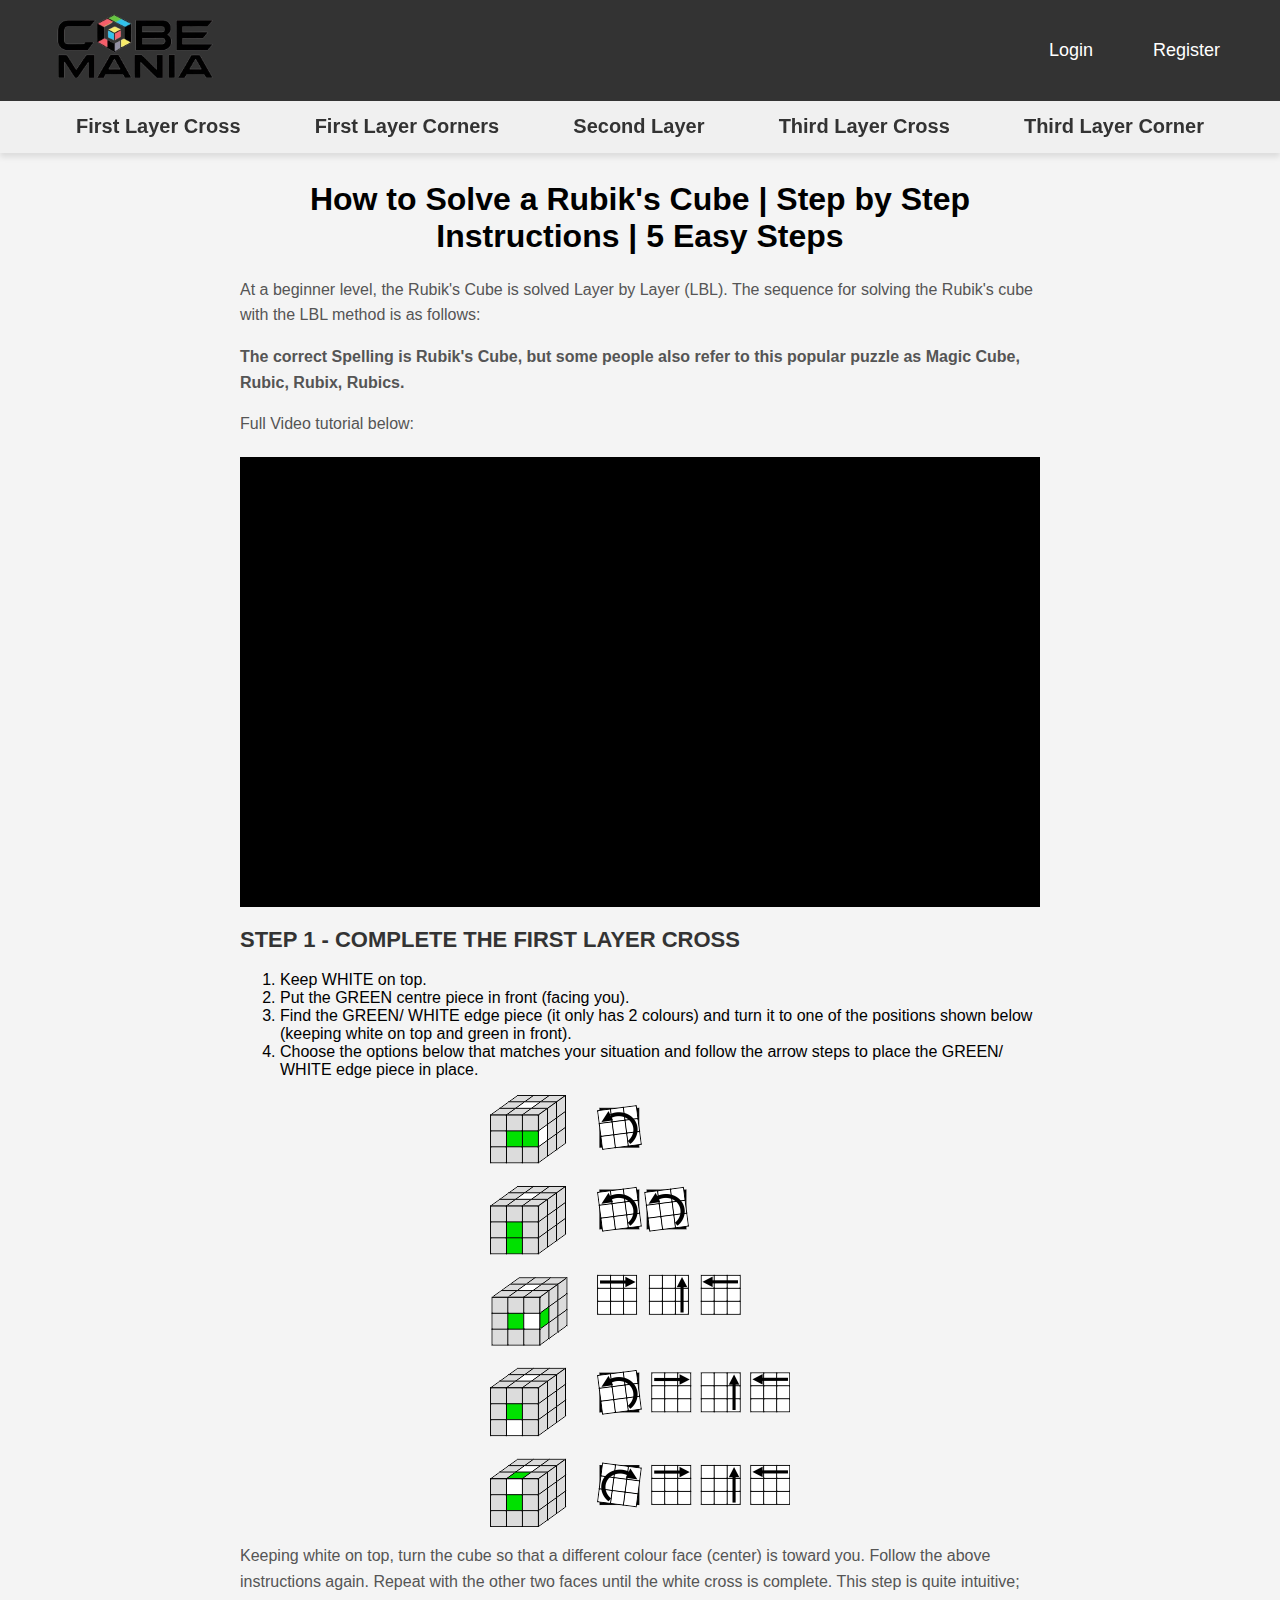
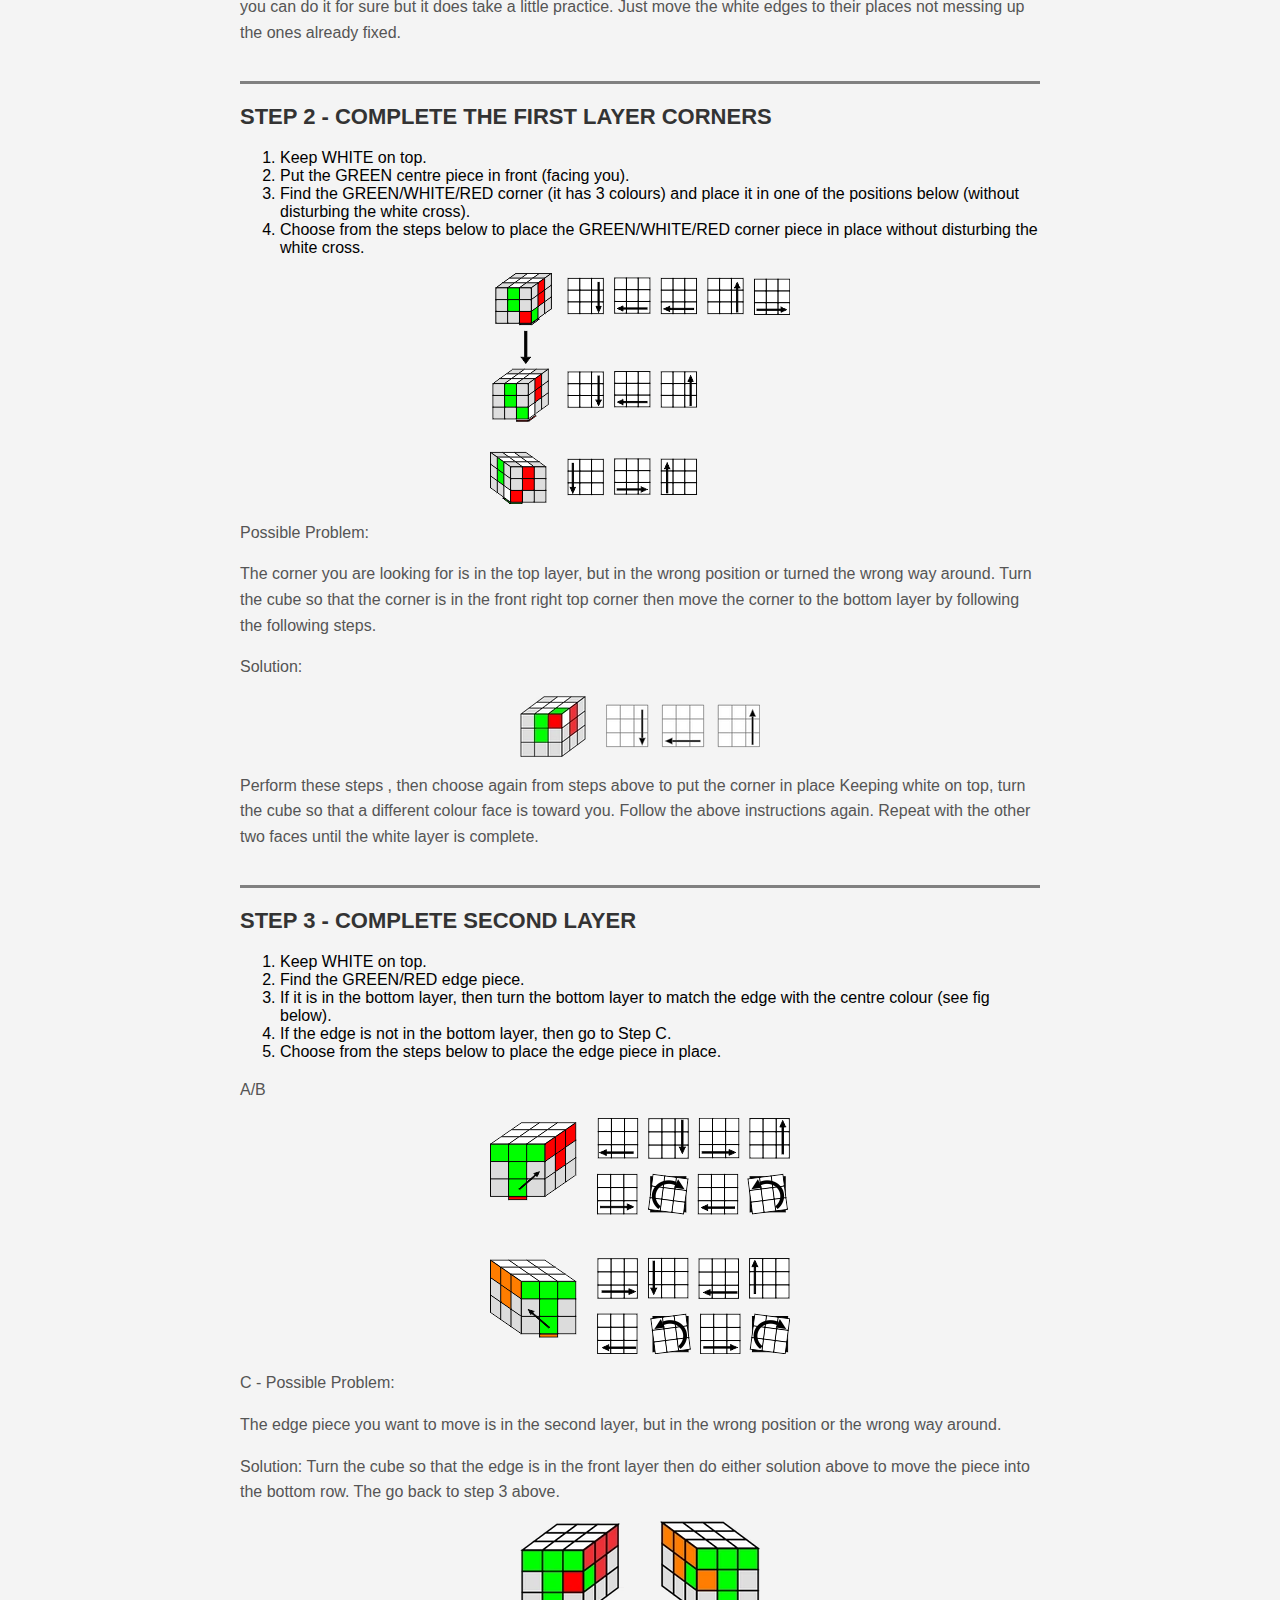
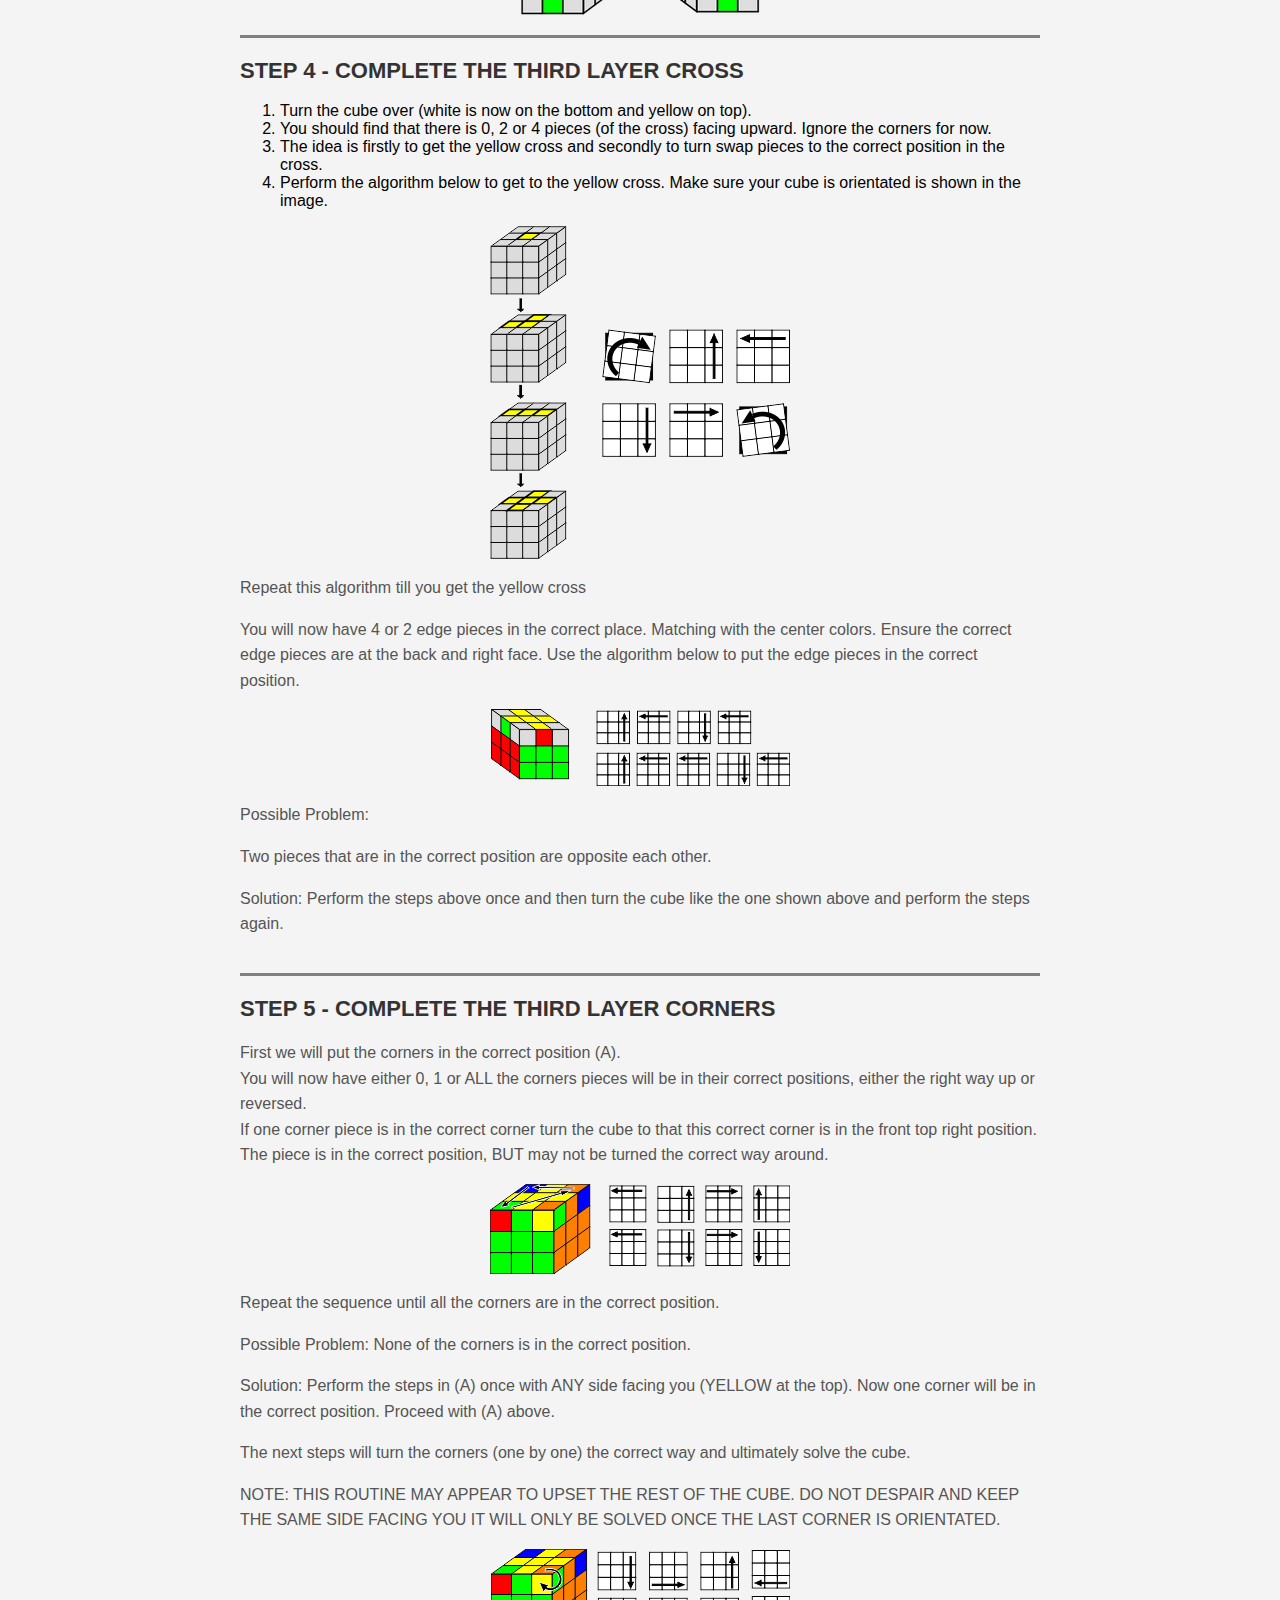
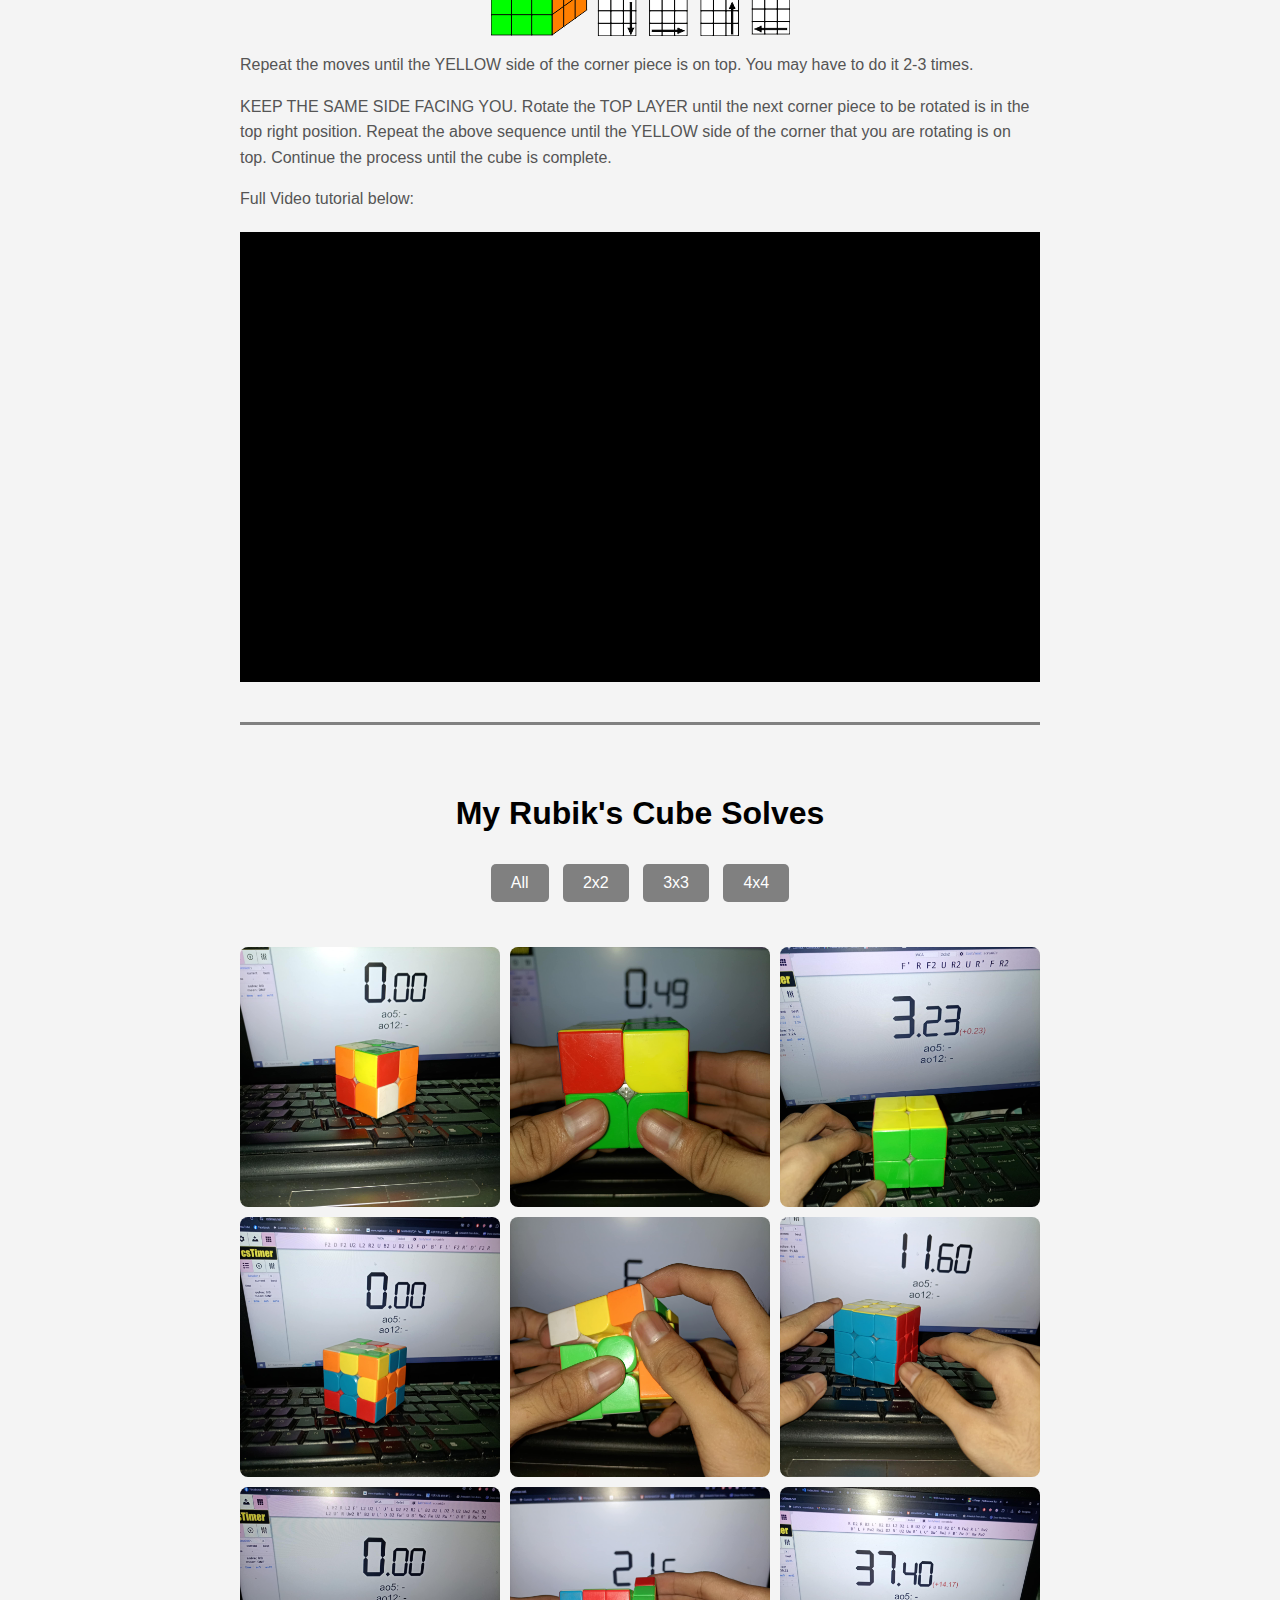
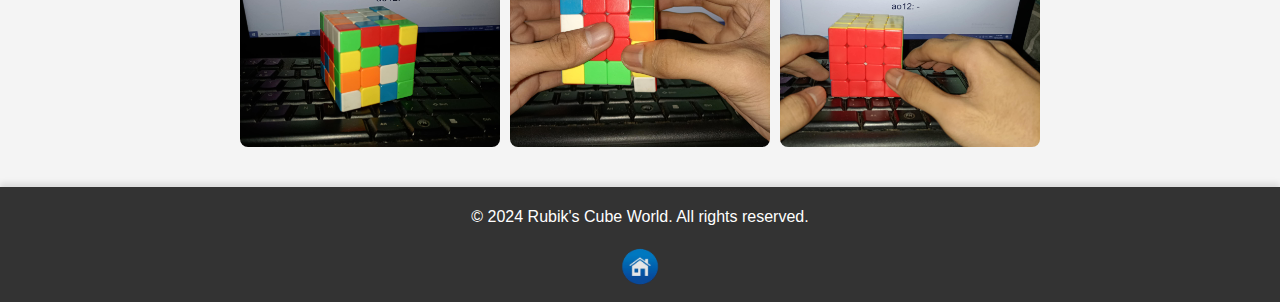
==== code1/index.html @ 9776e647 "Add files via upload" ====
<!DOCTYPE html>
<html lang="en">
<head>
    <meta charset="UTF-8">
    <meta name="viewport" content="width=device-width, initial-scale=1.0">
    <title>Rubik's Cube Guide</title>
    <link rel="stylesheet" href="styles.css">
</head>
<body>
    <header>
        <div class="nav-container">
            <div class="logo">
                <img src="images/logo_cubemania.png" alt="cubemania logo">
            </div>
        <nav>
            <ul>
                <li><a href="#" onclick="openDialog('loginDialog')">Login</a></li>
                <li><a href="#" onclick="openDialog('registerDialog')">Register</a></li>
            </ul>
        </nav>
    </header>
     <div class="steps-nav">
        <ul>
            <li><a href="#step1">First Layer Cross</a></li>
            <li><a href="#step2">First Layer Corners</a></li>
            <li><a href="#step3">Second Layer</a></li>
            <li><a href="#step4">Third Layer Cross</a></li>
            <li><a href="#step5">Third Layer Corner</a></li>
        </ul>
    </div>
    <main>
        <div class="content-container">
            <section id="how-to-solve">
                <h1>How to Solve a Rubik's Cube | Step by Step Instructions | 5 Easy Steps</h1>
                <p>At a beginner level, the Rubik's Cube is solved Layer by Layer (LBL). The sequence for solving the Rubik's cube with the LBL method is as follows:</p>
                <p><strong>The correct Spelling is Rubik's Cube, but some people also refer to this popular puzzle as Magic Cube, Rubic, Rubix, Rubics.</strong></p>
                <p>Full Video tutorial below:</p>
                    <div class="video-container">
                        <iframe width="720" height="406" src="https://www.youtube.com/embed/ObS9dHHsbWM" title="How To Solve The Rubik&#39;s Cube in 5 easy steps" frameborder="0" allow="accelerometer; autoplay; clipboard-write; encrypted-media; gyroscope; picture-in-picture; web-share" referrerpolicy="strict-origin-when-cross-origin" allowfullscreen></iframe>
                    </div>
                    <section id="step1">
                    <h2>STEP 1 - COMPLETE THE FIRST LAYER CROSS</h2>
                    <ol>
                        <li>Keep WHITE on top.</li>
                        <li>Put the GREEN centre piece in front (facing you).</li>
                        <li>Find the GREEN/ WHITE edge piece (it only has 2 colours) and turn it to one of the positions shown below (keeping white on top and green in front).</li>
                        <li>Choose the options below that matches your situation and follow the arrow steps to place the GREEN/ WHITE edge piece in place. </li>
                    </ol>
                    <img src="images/step1_300_432.png" alt="step1">
                    <p>Keeping white on top, turn the cube so that a different colour face (center) is toward you. Follow the above instructions again. Repeat with the other two faces until the white cross is complete. This step is quite intuitive; you can do it for sure but it does take a little practice. Just move the white edges to their places not messing up the ones already fixed.  </p>
                </section>

                <section id="step2">
                    <h2>STEP 2 - COMPLETE THE FIRST LAYER CORNERS</h2>
                    <ol>
                        <li>Keep WHITE on top.</li>
                        <li>Put the GREEN centre piece in front (facing you).</li>
                        <li>Find the GREEN/WHITE/RED corner (it has 3 colours) and place it in one of the positions below (without disturbing the white cross).</li>
                        <li>Choose from the steps below to place the GREEN/WHITE/RED corner piece in place without disturbing the white cross.  </li>
                    </ol>
                    <img src="images/step2a_300_231.png" alt="step2a">
                    <p>Possible Problem:</p>
                    <p>The corner you are looking for is in the top layer, but in the wrong position or turned the wrong way around. Turn the cube so that the corner is in the front right top corner then move the corner to the bottom layer by following the following steps.</p>
                    <p>Solution:</p>
                    <img src="images/step2b_300_231.png" alt="step2b">
                    <p>Perform these steps , then choose again from steps above to put the corner in place
                        Keeping white on top, turn the cube so that a different colour face is toward you. Follow the above instructions again. Repeat with the other two faces until the white layer is complete.</p>
                </section>

                <section id="step3">
                    <h2>STEP 3 - COMPLETE SECOND LAYER</h2>
                    <ol>
                        <li>Keep WHITE on top.</li>
                        <li>Find the GREEN/RED edge piece.</li>
                        <li>If it is in the bottom layer, then turn the bottom layer to match the edge with the centre colour (see fig below).</li>
                        <li>If the edge is not in the bottom layer, then go to Step C.</li>
                        <li>Choose from the steps below to place the edge piece in place.</li>
                    </ol>
                    <p>A/B</p>
                    <img src="images/step3_300_236.png" alt="step3">
                    <p>C - Possible Problem:</p>
                    <p>The edge piece you want to move is in the second layer, but in the wrong position or the wrong way around.</p>
                    <p>Solution: Turn the cube so that the edge is in the front layer then do either solution above to move the piece into the bottom row. The go back to step 3 above.</p>
                    <img src="images/step3b_300_236.png" alt="step3b">
                </section>

                <section id="step4">
                    <h2>STEP 4 - COMPLETE THE THIRD LAYER CROSS</h2>
                    <ol>
                        <li>Turn the cube over (white is now on the bottom and yellow on top).</li>
                        <li>You should find that there is 0, 2 or 4 pieces (of the cross) facing upward. Ignore the corners for now. </li>
                        <li>The idea is firstly to get the yellow cross and secondly to turn swap pieces to the correct position in the cross.</li>
                        <li>Perform the algorithm below to get to the yellow cross.  Make sure your cube is orientated is shown in the image.</li>
                    </ol>
                    <img src="images/step4_300_333.png" alt="step4">
                    <p>Repeat this algorithm till you get the yellow cross</p>
                    <p>You will now have 4 or 2 edge pieces in the correct place. Matching with the center colors. Ensure the correct edge pieces are at the back and right face. Use the algorithm below to put the edge pieces in the correct position.</p>
                    <img src="images/step4b_300_333.png" alt="step4b">
                    <p>Possible Problem:</p>
                    <p>Two pieces that are in the correct position are opposite each other.</p>
                    <p>Solution: Perform the steps above once and then turn the cube like the one shown above and perform the steps again. </p>
                </section>

                <section id="step5">
                    <h2>STEP 5 - COMPLETE THE THIRD LAYER CORNERS</h2>
                    <p>First we will put the corners in the correct position (A).
                        <br>You will now have either 0, 1 or ALL the corners pieces will be in their correct positions, either the right way up or reversed.
                        <br>If one corner piece is in the correct corner turn the cube to that this correct corner is in the front top right position. The piece is in the correct position, BUT may not be turned the correct way around. </p>
                        <img src="images/step5_300_90.png" alt="step5">
                    <p>Repeat the sequence until all the corners are in the correct position.</p>
                    <p>Possible Problem: None of the corners is in the correct position.</p>
                    <p>Solution: Perform the steps in (A) once with ANY side facing you (YELLOW at the top). Now one corner will be in the correct position. Proceed with (A) above.</p>
                    <p>The next steps will turn the corners (one by one) the correct way and ultimately solve the cube.</p>
                    <p>NOTE: THIS ROUTINE MAY APPEAR TO UPSET THE REST OF THE CUBE. DO NOT DESPAIR AND KEEP THE SAME SIDE FACING YOU IT WILL ONLY BE SOLVED ONCE THE LAST CORNER IS ORIENTATED. </p>
                    <img src="images/step5b_300_87.png" alt="step5b">
                    <p>Repeat the moves until the YELLOW side of the corner piece is on top. You may have to do it 2-3 times.</p>
                    <p>KEEP THE SAME SIDE FACING YOU.  Rotate the TOP LAYER until the next corner piece to be rotated is in the top right position. Repeat the above sequence until the YELLOW side of the corner that you are rotating is on top. Continue the process until the cube is complete.</p>
                    <p>Full Video tutorial below:</p>
                    <div class="video-container">
                        <iframe width="720" height="406" src="https://www.youtube.com/embed/ObS9dHHsbWM" title="How To Solve The Rubik&#39;s Cube in 5 easy steps" frameborder="0" allow="accelerometer; autoplay; clipboard-write; encrypted-media; gyroscope; picture-in-picture; web-share" referrerpolicy="strict-origin-when-cross-origin" allowfullscreen></iframe>
                    </div>
                    </section>
            </section>
        </div>
        <section class="image-gallery-section">
            <h2 class="gallery-title">My Rubik's Cube Solves</h2>
            <div class="gallery-controls">
                <button onclick="filterGallery('all')">All</button>
                <button onclick="filterGallery('2x2')">2x2</button>
                <button onclick="filterGallery('3x3')">3x3</button>
                <button onclick="filterGallery('4x4')">4x4</button>
            </div>
        

            <div class="image-gallery" id="gallery">
                <img class="cube-image" data-cube-type="2x2" src="images/cube1.jpg" alt="2x2 Cube">
                <img class="cube-image" data-cube-type="2x2" src="images/cube2.jpg" alt="2x2 Cube">
                <img class="cube-image" data-cube-type="2x2" src="images/cube3.jpg" alt="2x2 Cube">
                <img class="cube-image" data-cube-type="3x3" src="images/cube4.jpg" alt="3x3 Cube">
                <img class="cube-image" data-cube-type="3x3" src="images/cube5.jpg" alt="3x3 Cube">
                <img class="cube-image" data-cube-type="3x3" src="images/cube6.jpg" alt="3x3 Cube">
                <img class="cube-image" data-cube-type="4x4" src="images/cube7.jpg" alt="4x4 Cube">
                <img class="cube-image" data-cube-type="4x4" src="images/cube8.jpg" alt="4x4 Cube">
                <img class="cube-image" data-cube-type="4x4" src="images/cube9.jpg" alt="4x4 Cube">
            </div>

        
        <div id="loginDialog" class="dialog">
            <div class="dialog-content">
                <span class="close" onclick="closeDialog('loginDialog')">&times;</span>
                <h2>Login</h2>
                <form>
                    <label for="login-username">Username</label>
                    <input type="text" id="login-username" placeholder="Enter Username" required>
                    <label for="login-password">Password</label>
                    <input type="password" id="login-password" placeholder="Enter Password" required>
                    <button type="submit" class="button">Login</button>
                </form>
            </div>
        </div>
        <div id="registerDialog" class="dialog">
            <div class="dialog-content">
                <span class="close" onclick="closeDialog('registerDialog')">&times;</span>
                <h2>Register</h2>
                <form>
                    <label for="register-username">Username</label>
                    <input type="text" id="register-username" placeholder="Enter Username" required>
                    <label for="register-email">Email</label>
                    <input type="email" id="register-email" placeholder="Enter Email" required>
                    <label for="register-password">Password</label>
                    <input type="password" id="register-password" placeholder="Enter Password" required>
                    <button type="submit" class="button">Register</button>
                </form>
            </div>
        </div>
    </main>

    <footer>
        <p>&copy; 2024 Rubik's Cube World. All rights reserved.</p>
        <div class="footer-back-to-top"></div>
    </footer>
    <script src="scripts.js"></script>
</body>
</html>
---- code1/styles.css ----
body {
    font-family: Arial, sans-serif;
    background-color: #f4f4f4;
    margin: 0;
    padding: 0;
}

header {
    background-color: #333;
    color: white;
    padding: 10px;
    position: fixed;
    width: 100%;
    top: 0; 
    z-index: 1000;
}

header .logo {
    font-size: 24px;
    font-weight: bold;
    flex-grow: 0;
}
.nav-container {
    display: flex;
    justify-content: space-between;
    align-items: center;
    max-width: 1200px;
    margin: 0 auto;
    padding: 0 20px;
}
.logo img {
    height: 75px; 
    width: auto;
    max-width: 100%;
}
nav ul {
    list-style-type: none;
    padding: 0;
    margin: 0;
    display: flex;
    justify-content: flex-end;
}

nav ul li {
    margin: 0 15px;
}

nav ul li a {
    color: white;
    text-decoration: none;
    font-size: 18px;
    padding: 10px 15px;
    transition: background 0.3s ease, color 0.3s ease;
}

nav ul li a:hover {
    background-color: rgba(255, 255, 255, 0.2); /* Transparent white */
    border-radius: 5px;
}

main {
    padding: 20px;
    margin-top: 120px;
}

.content-container {
    max-width: 800px;
    margin: 0 auto;
    padding: 20px;
}
section img {
    display: block;
    margin-left: auto;
    margin-right: auto;
    max-width: 100%;
    height: auto;
}
#step1, #step2, #step3, #step4, #step5{
    padding-bottom: 20px;
    border-bottom: 3px solid #808080;
    margin-bottom: 20px;
}
section#how-to-solve h1 {
    text-align: center;
}

section#how-to-solve h2 {
    font-size: 22px;
    margin-top: 20px;
    color: #333;
}

section#how-to-solve p {
    font-size: 16px;
    line-height: 1.6;
    color: #555;
}

section#how-to-solve ul {
    list-style-type: none;
    padding: 0;
}

section#how-to-solve ul li a {
    text-decoration: none;
    color: #007BFF;
    font-weight: bold;
}

section#how-to-solve ul li a:hover {
    text-decoration: underline;
}
section[id] {
    scroll-margin-top: 200px; 
}
.steps-nav {
    background-color: #f0f0f0; 
    padding: 15px 0;
    text-align: center;
    position: fixed; 
    top: 100px;  
    width: 100%;
    z-index: 999; 
    box-shadow: 0px 4px 6px rgba(0, 0, 0, 0.1); 
}

.steps-nav ul {
    list-style-type: none;
    padding: 0;
    display: flex;
    justify-content: space-between;
    max-width: 1200px;
    margin: 0 auto; 
}

.steps-nav ul li {
    margin: 0 20px; 
}

.steps-nav ul li a {
    color: #333;  
    text-decoration: none;
    font-size: 20px; 
    font-weight: 600; 
    padding: 8px 16px;
    border-radius: 5px; 
    transition: all 0.3s ease;  
}

.steps-nav ul li a:hover {
    background-color: #7872697a; 
    color: white;  
    transform: scale(1.1);  
    box-shadow: 0px 4px 8px rgba(0, 0, 0, 0.2);  
}
.video-container {
    display: flex;
    justify-content: center;
    align-items: center;
    margin: 0 auto;
}

.video-container {
    position: relative;
    width: 100%;             
    height: 0;
    padding-bottom: 56.25%;   
    margin: 20px 0;         
    background-color: #000; 
}

.video-container iframe {
    position: absolute;
    top: 0;
    left: 0;
    width: 100%;
    height: 100%;
}

.button {
    display: inline-block;
    padding: 10px 20px;
    background-color: #808080;
    color: white;
    text-decoration: none;
    border-radius: 5px;
    opacity: 0.6; 
    transition: opacity 0.3s ease, background-color 0.3s ease;
}

.button:hover {
    background-color: #343434;
    opacity: 1;  /* Full opacity on hover */
}
.gallery-title {
    text-align: center;
    font-size: 32px;
    color: black;  
    margin-top: 30px;
}
/* General Image Gallery Styling */
.image-gallery {
    display: grid;
    grid-template-columns: repeat(auto-fill, minmax(250px, 1fr));
    gap: 10px;
    padding: 20px;
    max-width: 800px;
    margin: auto;
}

.image-gallery img {
    width: 100%;
    height: auto;
    border-radius: 8px;
    transition: transform 0.3s ease, opacity 0.3s ease;
}

.image-gallery img:hover {
    transform: scale(1.05);
    opacity: 0.8;
}

/* Hidden by default */
.image-gallery img.hidden {
    display: none;
}

/* Gallery Controls */
.gallery-controls {
    text-align: center;
    margin: 20px;
}

.gallery-controls button {
    padding: 10px 20px;
    font-size: 16px;
    border: none;
    border-radius: 5px;
    background-color: #808080;
    color: white;
    cursor: pointer;
    margin: 5px;
}

.gallery-controls button:hover {
    background-color: #343434;
}


.dialog {
    display: none; /* Hidden by default */
    position: fixed;
    top: 0;
    left: 0;
    width: 100%;
    height: 100%;
    background-color: rgba(0, 0, 0, 0.5); /* Semi-transparent background */
    z-index: 1000;
}

/* Dialog Content */
.dialog-content {
    position: absolute;
    top: 50%;
    left: 50%;
    transform: translate(-50%, -50%);
    background: white;
    padding: 20px;
    width: 300px;
    border-radius: 8px;
    box-shadow: 0 4px 10px rgba(0, 0, 0, 0.2);
}

/* Close Button */
.dialog-content .close {
    position: absolute;
    top: 10px;
    right: 10px;
    font-size: 18px;
    font-weight: bold;
    color: #333;
    cursor: pointer;
}

.dialog-content h2 {
    margin-top: 0;
}

.dialog-content form {
    display: flex;
    flex-direction: column;
}

.dialog-content label {
    margin: 10px 0 5px;
}

.dialog-content input {
    padding: 10px;
    margin-bottom: 15px;
    border: 1px solid #ddd;
    border-radius: 5px;
}

.dialog-content .button {
    background-color: #808080;
    color: white;
    border: none;
    padding: 10px;
    border-radius: 5px;
    cursor: pointer;
    font-size: 16px;
}

.dialog-content .button:hover {
    background-color: #343434;
}

footer {
    background-color: #333;
    color: white;
    text-align: center;
    padding: 5px 0;
    box-shadow: 0 -4px 6px rgba(0, 0, 0, 0.1);
}
.footer-back-to-top {
    background: url('images/spritehome.png') no-repeat center center; 
    background-size: contain;
    width: 50px;  
    height: 50px; 
    cursor: pointer; 
    transition: transform 0.3s ease; 
    margin: 5px auto; 
    display: block; 
    text-align: center;

}

.footer-back-to-top:hover {
    transform: scale(1.1); 
}
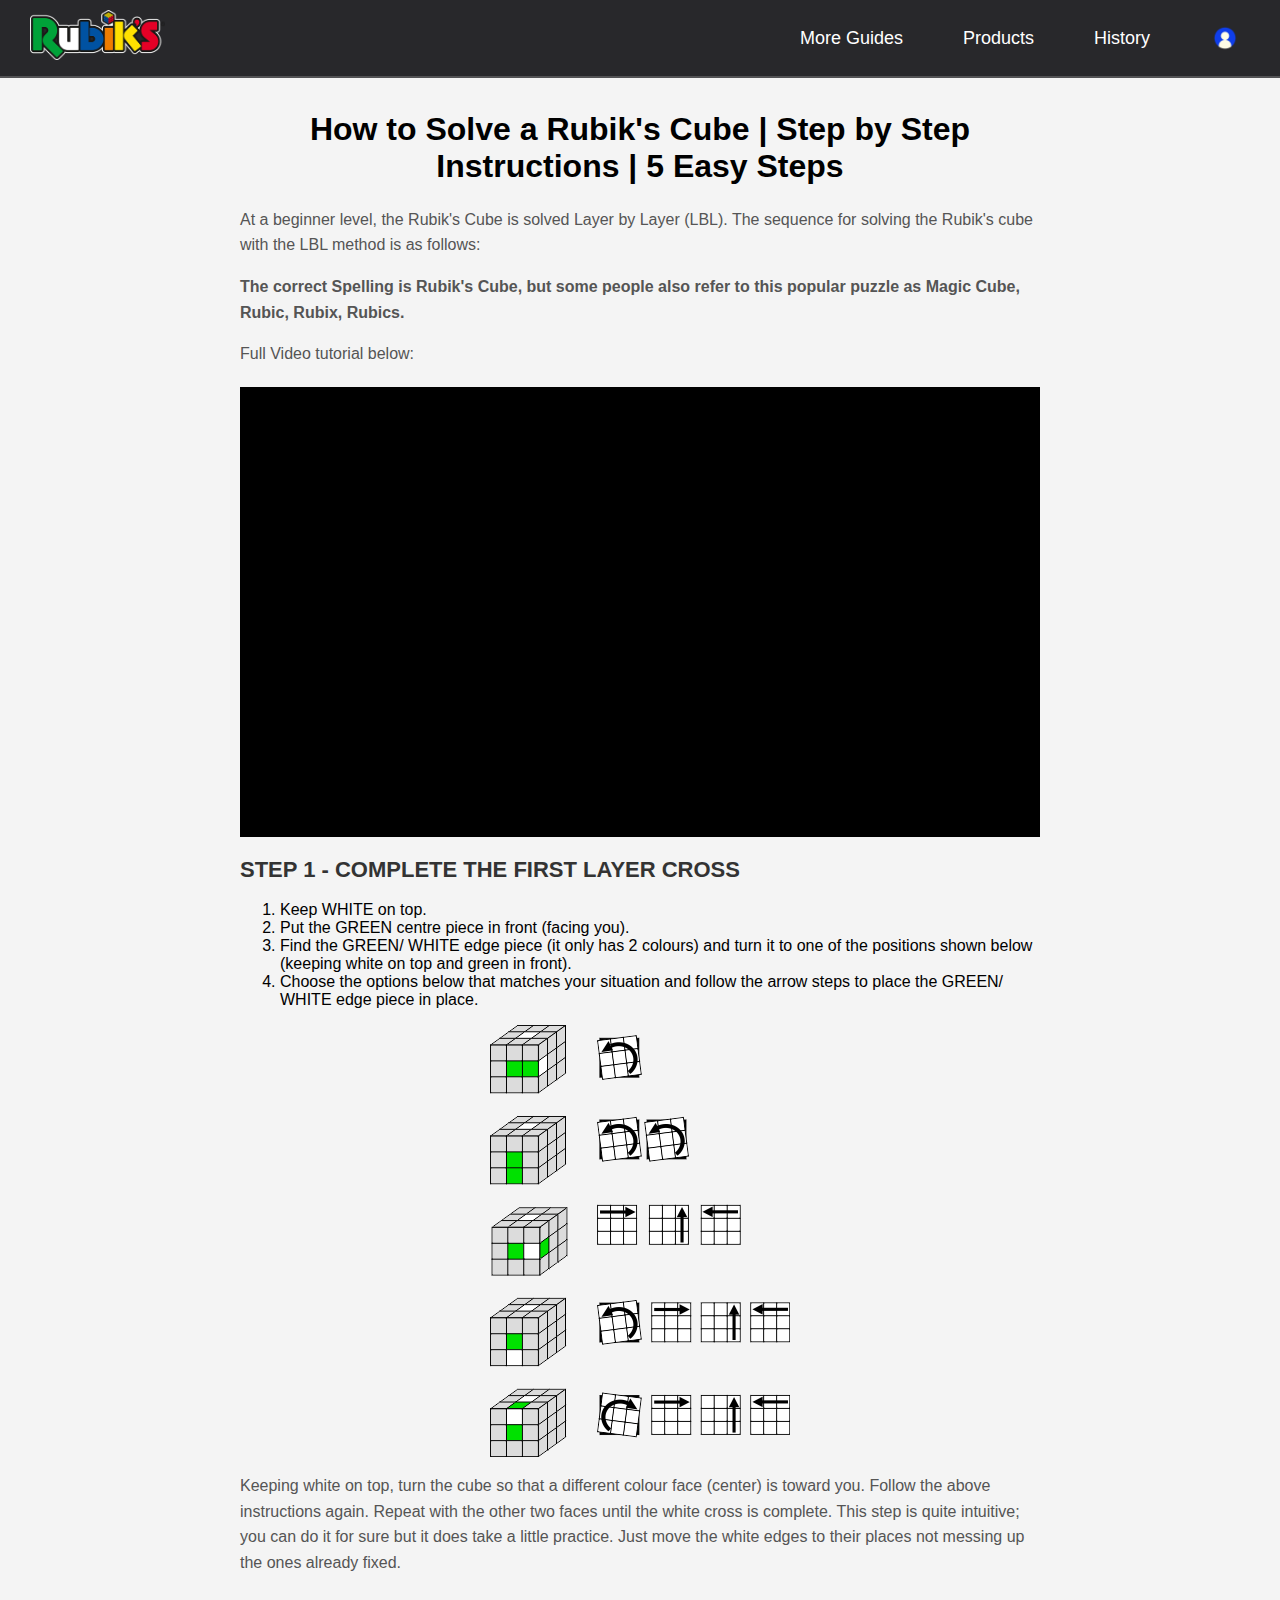
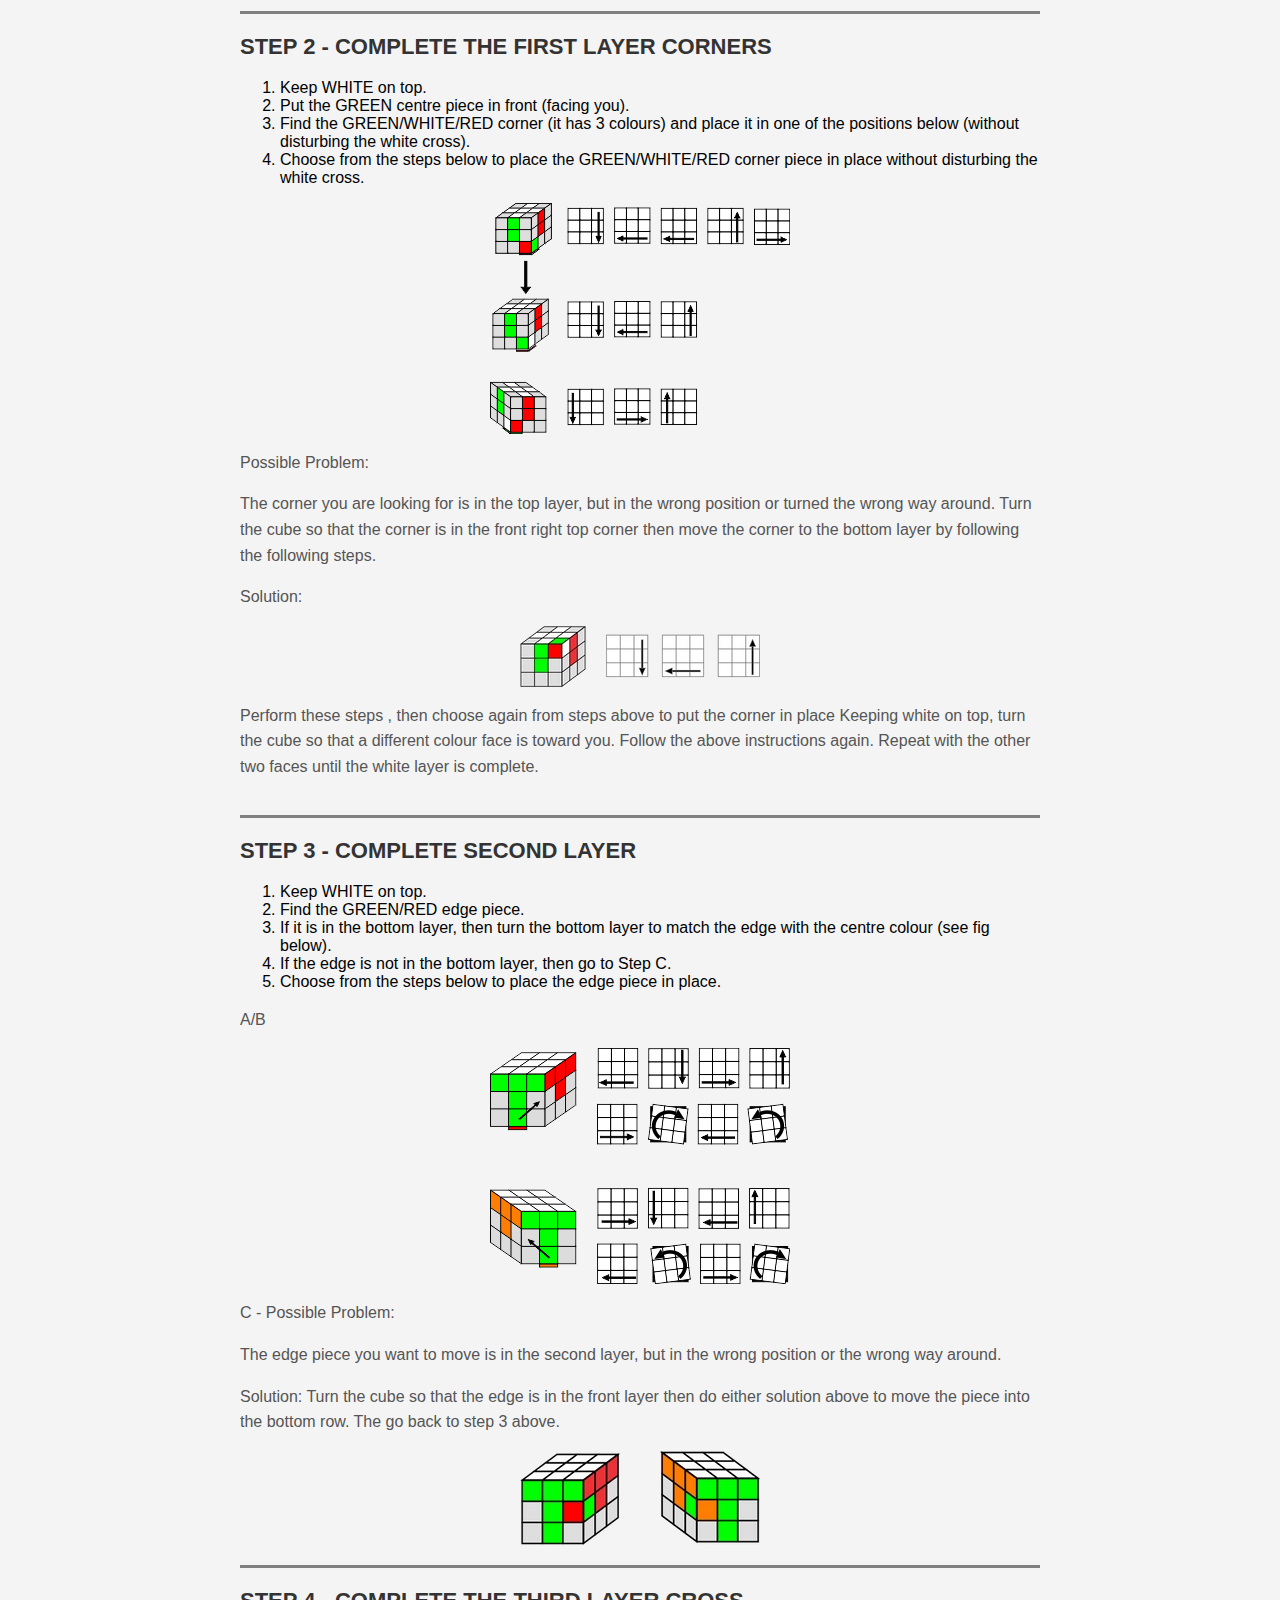
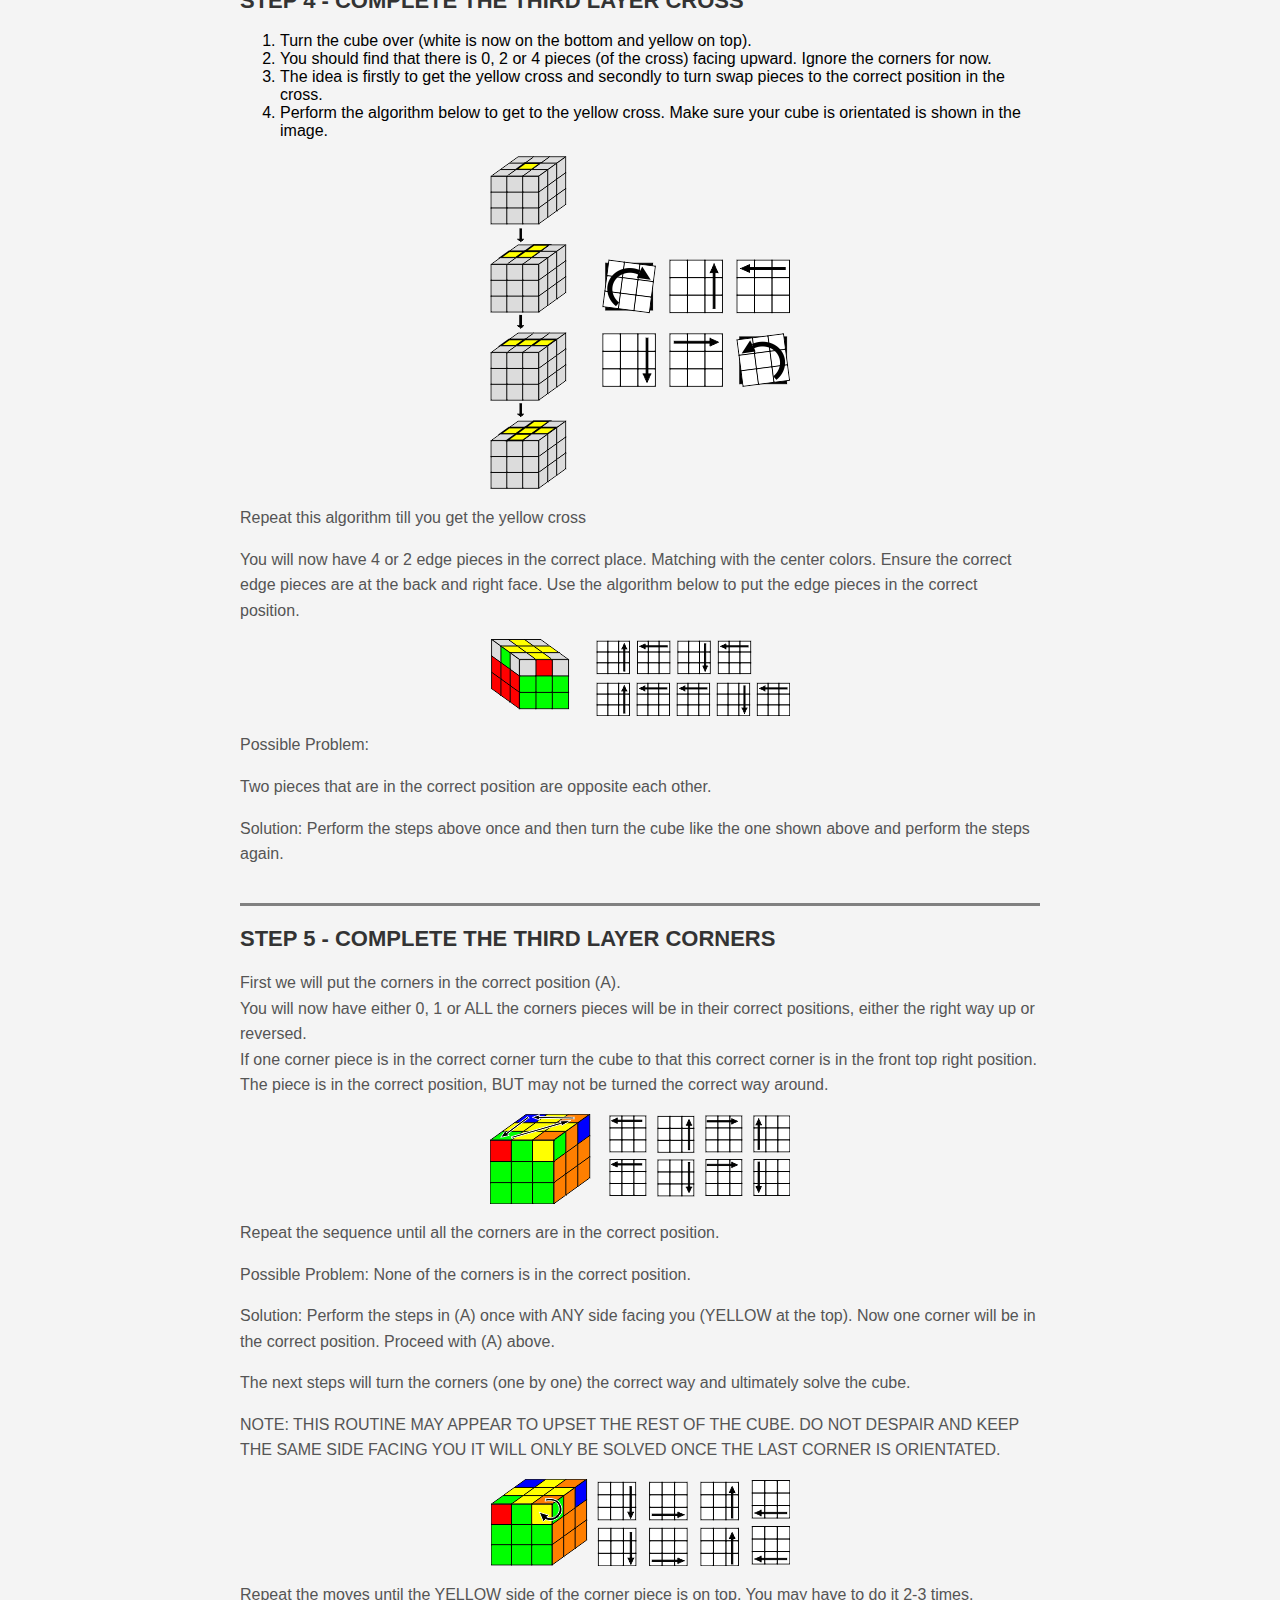
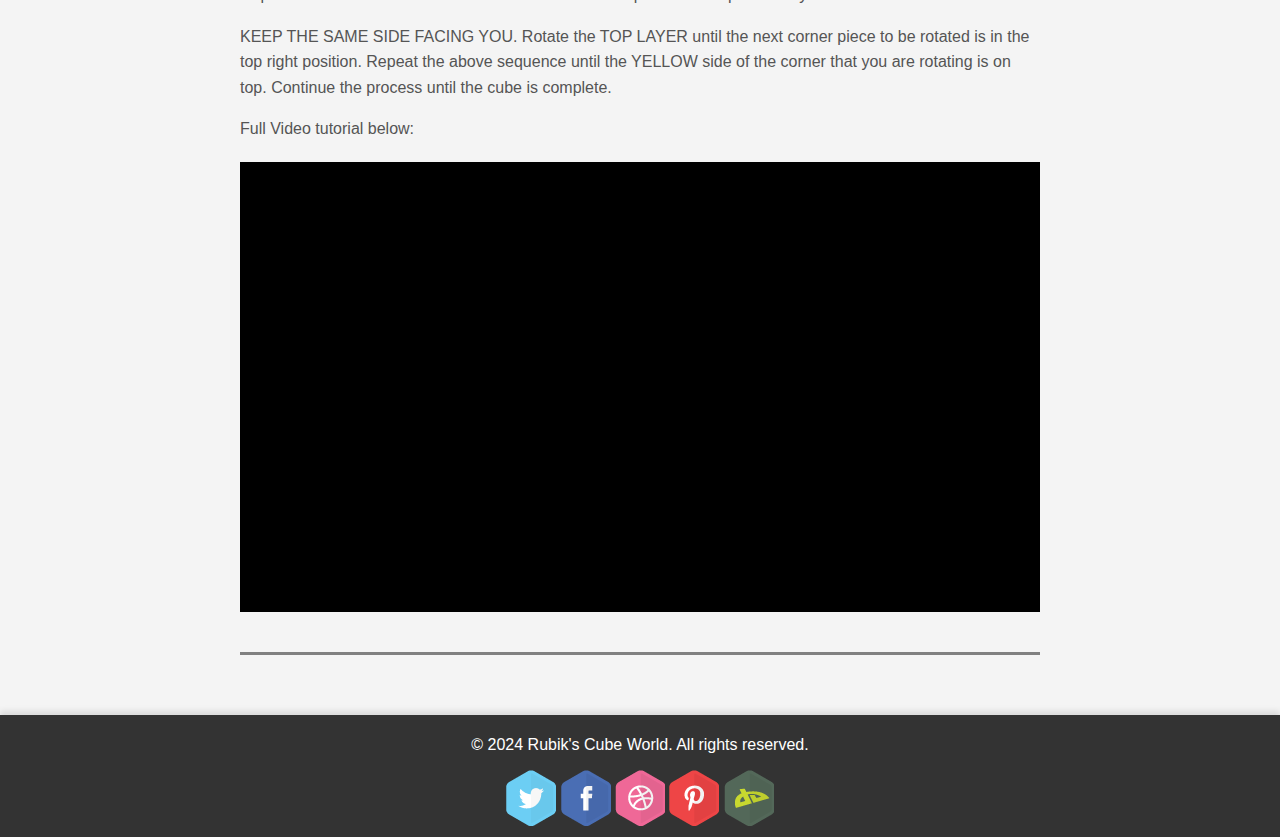
==== commit a9986733: "Add files via upload" ====
--- a/code1/index.html
+++ b/code1/index.html
@@ -5,29 +5,37 @@
     <meta name="viewport" content="width=device-width, initial-scale=1.0">
     <title>Rubik's Cube Guide</title>
     <link rel="stylesheet" href="styles.css">
+    <link rel="icon" type="image/png" href="images/favicon.png">
 </head>
 <body>
     <header>
         <div class="nav-container">
             <div class="logo">
-                <img src="images/logo_cubemania.png" alt="cubemania logo">
+                <a href="index.html">
+                <img src="images/logo.png" alt="rubiks logo">
+                </a>
             </div>
         <nav>
             <ul>
-                <li><a href="#" onclick="openDialog('loginDialog')">Login</a></li>
-                <li><a href="#" onclick="openDialog('registerDialog')">Register</a></li>
+                <li class="dropdown">
+                    <a href="#">More Guides</a>
+                    <ul class="dropdown-menu">
+                        <li><a href="#">Rubik's 2x2</a></li>
+                        <li><a href="#">Rubik's 4x4</a></li>
+                        <li><a href="#">Rubik's 5x5</a></li>
+                        <li><a href="example.html">Example Solves</a></li>
+                    </ul>
+                </li>
+                <li><a href="#">Products</a></li>
+                <li><a href="#">History</a></li>
+                <li>
+                    <a href="javascript:void(0);" class="login-logo" onclick="openDialog('loginRegisterDialog')">
+                        <img src="images/login.png" alt="Login" class="login-icon">
+                    </a>
+                </li>                
             </ul>
         </nav>
     </header>
-     <div class="steps-nav">
-        <ul>
-            <li><a href="#step1">First Layer Cross</a></li>
-            <li><a href="#step2">First Layer Corners</a></li>
-            <li><a href="#step3">Second Layer</a></li>
-            <li><a href="#step4">Third Layer Cross</a></li>
-            <li><a href="#step5">Third Layer Corner</a></li>
-        </ul>
-    </div>
     <main>
         <div class="content-container">
             <section id="how-to-solve">
@@ -122,62 +130,56 @@
                     </section>
             </section>
         </div>
-        <section class="image-gallery-section">
-            <h2 class="gallery-title">My Rubik's Cube Solves</h2>
-            <div class="gallery-controls">
-                <button onclick="filterGallery('all')">All</button>
-                <button onclick="filterGallery('2x2')">2x2</button>
-                <button onclick="filterGallery('3x3')">3x3</button>
-                <button onclick="filterGallery('4x4')">4x4</button>
+        <!-- Login/Register Dialog -->
+<div id="loginRegisterDialog" class="dialog">
+    <div class="dialog-content">
+        <span class="close" onclick="closeDialog('loginRegisterDialog')">&times;</span>
+        
+        <!-- Login Form -->
+        <div id="loginForm">
+            <h2>Login</h2>
+            <form>
+                <label for="login-username">Username:</label>
+                <input type="text" id="login-username" placeholder="Enter your username">
+                
+                <label for="login-password">Password:</label>
+                <input type="password" id="login-password" placeholder="Enter your password">
+                
+                <button type="submit" class="button">Login</button>
+            </form>
+            <p>Don't have an account? <a href="javascript:void(0);" onclick="toggleForm('registerForm')">Register here</a></p>
+        </div>
+
+        <!-- Register Form (Hidden by Default) -->
+        <div id="registerForm" style="display: none;">
+            <h2>Register</h2>
+            <form>
+                <label for="register-username">Username:</label>
+                <input type="text" id="register-username" placeholder="Enter your username">
+                
+                <label for="register-email">Email:</label>
+                <input type="email" id="register-email" placeholder="Enter your email">
+                
+                <label for="register-password">Password:</label>
+                <input type="password" id="register-password" placeholder="Enter your password">
+                
+                <button type="submit" class="button">Register</button>
+            </form>
+            <p>Already have an account? <a href="javascript:void(0);" onclick="toggleForm('loginForm')">Login here</a></p>
             </div>
-        
-
-            <div class="image-gallery" id="gallery">
-                <img class="cube-image" data-cube-type="2x2" src="images/cube1.jpg" alt="2x2 Cube">
-                <img class="cube-image" data-cube-type="2x2" src="images/cube2.jpg" alt="2x2 Cube">
-                <img class="cube-image" data-cube-type="2x2" src="images/cube3.jpg" alt="2x2 Cube">
-                <img class="cube-image" data-cube-type="3x3" src="images/cube4.jpg" alt="3x3 Cube">
-                <img class="cube-image" data-cube-type="3x3" src="images/cube5.jpg" alt="3x3 Cube">
-                <img class="cube-image" data-cube-type="3x3" src="images/cube6.jpg" alt="3x3 Cube">
-                <img class="cube-image" data-cube-type="4x4" src="images/cube7.jpg" alt="4x4 Cube">
-                <img class="cube-image" data-cube-type="4x4" src="images/cube8.jpg" alt="4x4 Cube">
-                <img class="cube-image" data-cube-type="4x4" src="images/cube9.jpg" alt="4x4 Cube">
-            </div>
-
-        
-        <div id="loginDialog" class="dialog">
-            <div class="dialog-content">
-                <span class="close" onclick="closeDialog('loginDialog')">&times;</span>
-                <h2>Login</h2>
-                <form>
-                    <label for="login-username">Username</label>
-                    <input type="text" id="login-username" placeholder="Enter Username" required>
-                    <label for="login-password">Password</label>
-                    <input type="password" id="login-password" placeholder="Enter Password" required>
-                    <button type="submit" class="button">Login</button>
-                </form>
-            </div>
-        </div>
-        <div id="registerDialog" class="dialog">
-            <div class="dialog-content">
-                <span class="close" onclick="closeDialog('registerDialog')">&times;</span>
-                <h2>Register</h2>
-                <form>
-                    <label for="register-username">Username</label>
-                    <input type="text" id="register-username" placeholder="Enter Username" required>
-                    <label for="register-email">Email</label>
-                    <input type="email" id="register-email" placeholder="Enter Email" required>
-                    <label for="register-password">Password</label>
-                    <input type="password" id="register-password" placeholder="Enter Password" required>
-                    <button type="submit" class="button">Register</button>
-                </form>
             </div>
         </div>
     </main>
 
     <footer>
         <p>&copy; 2024 Rubik's Cube World. All rights reserved.</p>
-        <div class="footer-back-to-top"></div>
+                <ul class="social-media-icons">
+                    <li><a class="twitter" href="x.com"></a></li>
+                    <li><a class="facebook" href="facebook.com"></a></li>
+                    <li><a class="dribbble" href="dribble.com"></a></li>
+                    <li><a class="pinterest" href="pinterest.com"></a></li>
+                    <li><a class="deviantart" href="deviantart.com"></a></li>
+                </ul>
     </footer>
     <script src="scripts.js"></script>
 </body>
--- a/code1/styles.css
+++ b/code1/styles.css
@@ -7,15 +7,15 @@
 }
 
 header {
-    background-color: #333;
+    background-color: #28282B;
     color: white;
     padding: 10px;
     position: fixed;
     width: 100%;
     top: 0; 
     z-index: 1000;
-}
-
+    border-bottom: 2px solid rgba(255, 255, 255, 0.2);
+}
 header .logo {
     font-size: 24px;
     font-weight: bold;
@@ -25,15 +25,22 @@
     display: flex;
     justify-content: space-between;
     align-items: center;
-    max-width: 1200px;
+    max-width: 1400px;
     margin: 0 auto;
     padding: 0 20px;
 }
 .logo img {
-    height: 75px; 
+    height: 50px; 
     width: auto;
     max-width: 100%;
 }
+.logo a {
+    display: inline-block; 
+}
+nav {
+    margin-left: auto;
+}
+
 nav ul {
     list-style-type: none;
     padding: 0;
@@ -43,25 +50,85 @@
 }
 
 nav ul li {
+    display: flex;
+    align-items: center; 
     margin: 0 15px;
 }
 
 nav ul li a {
+    display: flex;
+    align-items: center; 
     color: white;
     text-decoration: none;
     font-size: 18px;
+    gap: 8px;
     padding: 10px 15px;
-    transition: background 0.3s ease, color 0.3s ease;
-}
-
-nav ul li a:hover {
-    background-color: rgba(255, 255, 255, 0.2); /* Transparent white */
+    position: relative;
+    transition: color 0.3s ease;
+}
+
+nav ul li a::after {
+    content: "";
+    position: absolute;
+    left: 0;
+    bottom: -5px; 
+    width: 100%;
+    height: 3px;
+    background-color: white;
+    transform: scaleX(0); 
+    transition: transform 0.3s ease-in-out;
+}
+nav ul li a:hover::after {
+    transform: scaleX(1); 
+}
+.login-icon {
+    height: 30px;
+    vertical-align: middle;
+    transition: transform 0.3s ease-in-out;
+}
+.dropdown {
+    position: relative; 
+}
+
+.dropdown-menu {
+    display: none;
+    position: absolute;
+    left: 0;
+    top: 100%;
+    background-color: #343434; 
+    padding: 10px 0;
+    min-width: 200px;
     border-radius: 5px;
+    box-shadow: 0px 4px 6px #28282B;
+    z-index: 1000;
+}
+
+.dropdown:hover .dropdown-menu {
+    display: block;
+}
+
+
+.dropdown-menu li {
+    list-style: none;
+    padding: 0;
+}
+
+
+.dropdown-menu li a {
+    display: block;
+    padding: 10px 20px;
+    color: white;
+    text-decoration: none;
+    transition: transform 0.3s ease; 
+}
+
+.dropdown-menu li a:hover {
+    transform: translateX(8px); 
 }
 
 main {
     padding: 20px;
-    margin-top: 120px;
+    margin-top: 50px;
 }
 
 .content-container {
@@ -110,49 +177,6 @@
 
 section#how-to-solve ul li a:hover {
     text-decoration: underline;
-}
-section[id] {
-    scroll-margin-top: 200px; 
-}
-.steps-nav {
-    background-color: #f0f0f0; 
-    padding: 15px 0;
-    text-align: center;
-    position: fixed; 
-    top: 100px;  
-    width: 100%;
-    z-index: 999; 
-    box-shadow: 0px 4px 6px rgba(0, 0, 0, 0.1); 
-}
-
-.steps-nav ul {
-    list-style-type: none;
-    padding: 0;
-    display: flex;
-    justify-content: space-between;
-    max-width: 1200px;
-    margin: 0 auto; 
-}
-
-.steps-nav ul li {
-    margin: 0 20px; 
-}
-
-.steps-nav ul li a {
-    color: #333;  
-    text-decoration: none;
-    font-size: 20px; 
-    font-weight: 600; 
-    padding: 8px 16px;
-    border-radius: 5px; 
-    transition: all 0.3s ease;  
-}
-
-.steps-nav ul li a:hover {
-    background-color: #7872697a; 
-    color: white;  
-    transform: scale(1.1);  
-    box-shadow: 0px 4px 8px rgba(0, 0, 0, 0.2);  
 }
 .video-container {
     display: flex;
@@ -193,60 +217,6 @@
     background-color: #343434;
     opacity: 1;  /* Full opacity on hover */
 }
-.gallery-title {
-    text-align: center;
-    font-size: 32px;
-    color: black;  
-    margin-top: 30px;
-}
-/* General Image Gallery Styling */
-.image-gallery {
-    display: grid;
-    grid-template-columns: repeat(auto-fill, minmax(250px, 1fr));
-    gap: 10px;
-    padding: 20px;
-    max-width: 800px;
-    margin: auto;
-}
-
-.image-gallery img {
-    width: 100%;
-    height: auto;
-    border-radius: 8px;
-    transition: transform 0.3s ease, opacity 0.3s ease;
-}
-
-.image-gallery img:hover {
-    transform: scale(1.05);
-    opacity: 0.8;
-}
-
-/* Hidden by default */
-.image-gallery img.hidden {
-    display: none;
-}
-
-/* Gallery Controls */
-.gallery-controls {
-    text-align: center;
-    margin: 20px;
-}
-
-.gallery-controls button {
-    padding: 10px 20px;
-    font-size: 16px;
-    border: none;
-    border-radius: 5px;
-    background-color: #808080;
-    color: white;
-    cursor: pointer;
-    margin: 5px;
-}
-
-.gallery-controls button:hover {
-    background-color: #343434;
-}
-
 
 .dialog {
     display: none; /* Hidden by default */
@@ -257,6 +227,7 @@
     height: 100%;
     background-color: rgba(0, 0, 0, 0.5); /* Semi-transparent background */
     z-index: 1000;
+    
 }
 
 /* Dialog Content */
@@ -266,27 +237,29 @@
     left: 50%;
     transform: translate(-50%, -50%);
     background: white;
-    padding: 20px;
-    width: 300px;
-    border-radius: 8px;
-    box-shadow: 0 4px 10px rgba(0, 0, 0, 0.2);
+    padding: 30px;
+    width: 400px; /* Increased width */
+    border-radius: 10px; /* Soft rounded corners */
+    box-shadow: 0 8px 20px rgba(0, 0, 0, 0.3);
 }
 
 /* Close Button */
 .dialog-content .close {
     position: absolute;
-    top: 10px;
-    right: 10px;
-    font-size: 18px;
-    font-weight: bold;
-    color: #333;
+    top: 15px;
+    right: 15px;
+    font-size: 20px;
+    font-weight: bold;
+    color: #555;
     cursor: pointer;
 }
 
 .dialog-content h2 {
-    margin-top: 0;
-}
-
+    text-align: center;
+    font-size: 26px;
+    font-weight: bold;
+    margin-bottom: 20px;
+}
 .dialog-content form {
     display: flex;
     flex-direction: column;
@@ -297,24 +270,42 @@
 }
 
 .dialog-content input {
-    padding: 10px;
-    margin-bottom: 15px;
+    padding: 12px;
     border: 1px solid #ddd;
     border-radius: 5px;
+    font-size: 16px;
 }
 
 .dialog-content .button {
+    width: 100%;
     background-color: #808080;
     color: white;
     border: none;
-    padding: 10px;
+    margin-top: 20px;
+    padding: 12px;
     border-radius: 5px;
     cursor: pointer;
-    font-size: 16px;
+    font-size: 18px;
+    transition: background 0.3s ease-in-out;
 }
 
 .dialog-content .button:hover {
     background-color: #343434;
+}
+.dialog-content p {
+    text-align: center; /* Centers the text */
+    font-size: 16px;
+    margin-top: 15px; /* Adds space above the text */
+}
+
+.dialog-content p a {
+    color: #007BFF; /* Blue color for link */
+    text-decoration: none;
+    font-weight: bold;
+}
+
+.dialog-content p a:hover {
+    text-decoration: underline;
 }
 
 footer {
@@ -324,19 +315,40 @@
     padding: 5px 0;
     box-shadow: 0 -4px 6px rgba(0, 0, 0, 0.1);
 }
-.footer-back-to-top {
-    background: url('images/spritehome.png') no-repeat center center; 
-    background-size: contain;
-    width: 50px;  
-    height: 50px; 
-    cursor: pointer; 
-    transition: transform 0.3s ease; 
-    margin: 5px auto; 
-    display: block; 
-    text-align: center;
-
-}
-
-.footer-back-to-top:hover {
-    transform: scale(1.1); 
+.social-media-icons {
+    list-style: none;
+    margin: 0;
+    padding: 0;
+}
+.social-media-icons li {
+    display: inline-block;
+}
+.social-media-icons a {
+    background-image: url('images/social-icons.png');
+    background-repeat: no-repeat;
+    display: block;
+    height: 58px;
+    transition: all 350ms ease-out;
+    -webkit-transition: all 350ms ease-out;
+    -o-transition: all 350ms ease-out;
+    width: 50px;
+}
+.twitter {
+    background-position: 0 0; 
+}
+
+.facebook {
+    background-position: -53px 0;
+}
+
+.dribbble {
+    background-position: -106px 0;
+}
+
+.pinterest {
+    background-position: -159px 0;
+}
+
+.deviantart {
+    background-position: -212px 0;
 }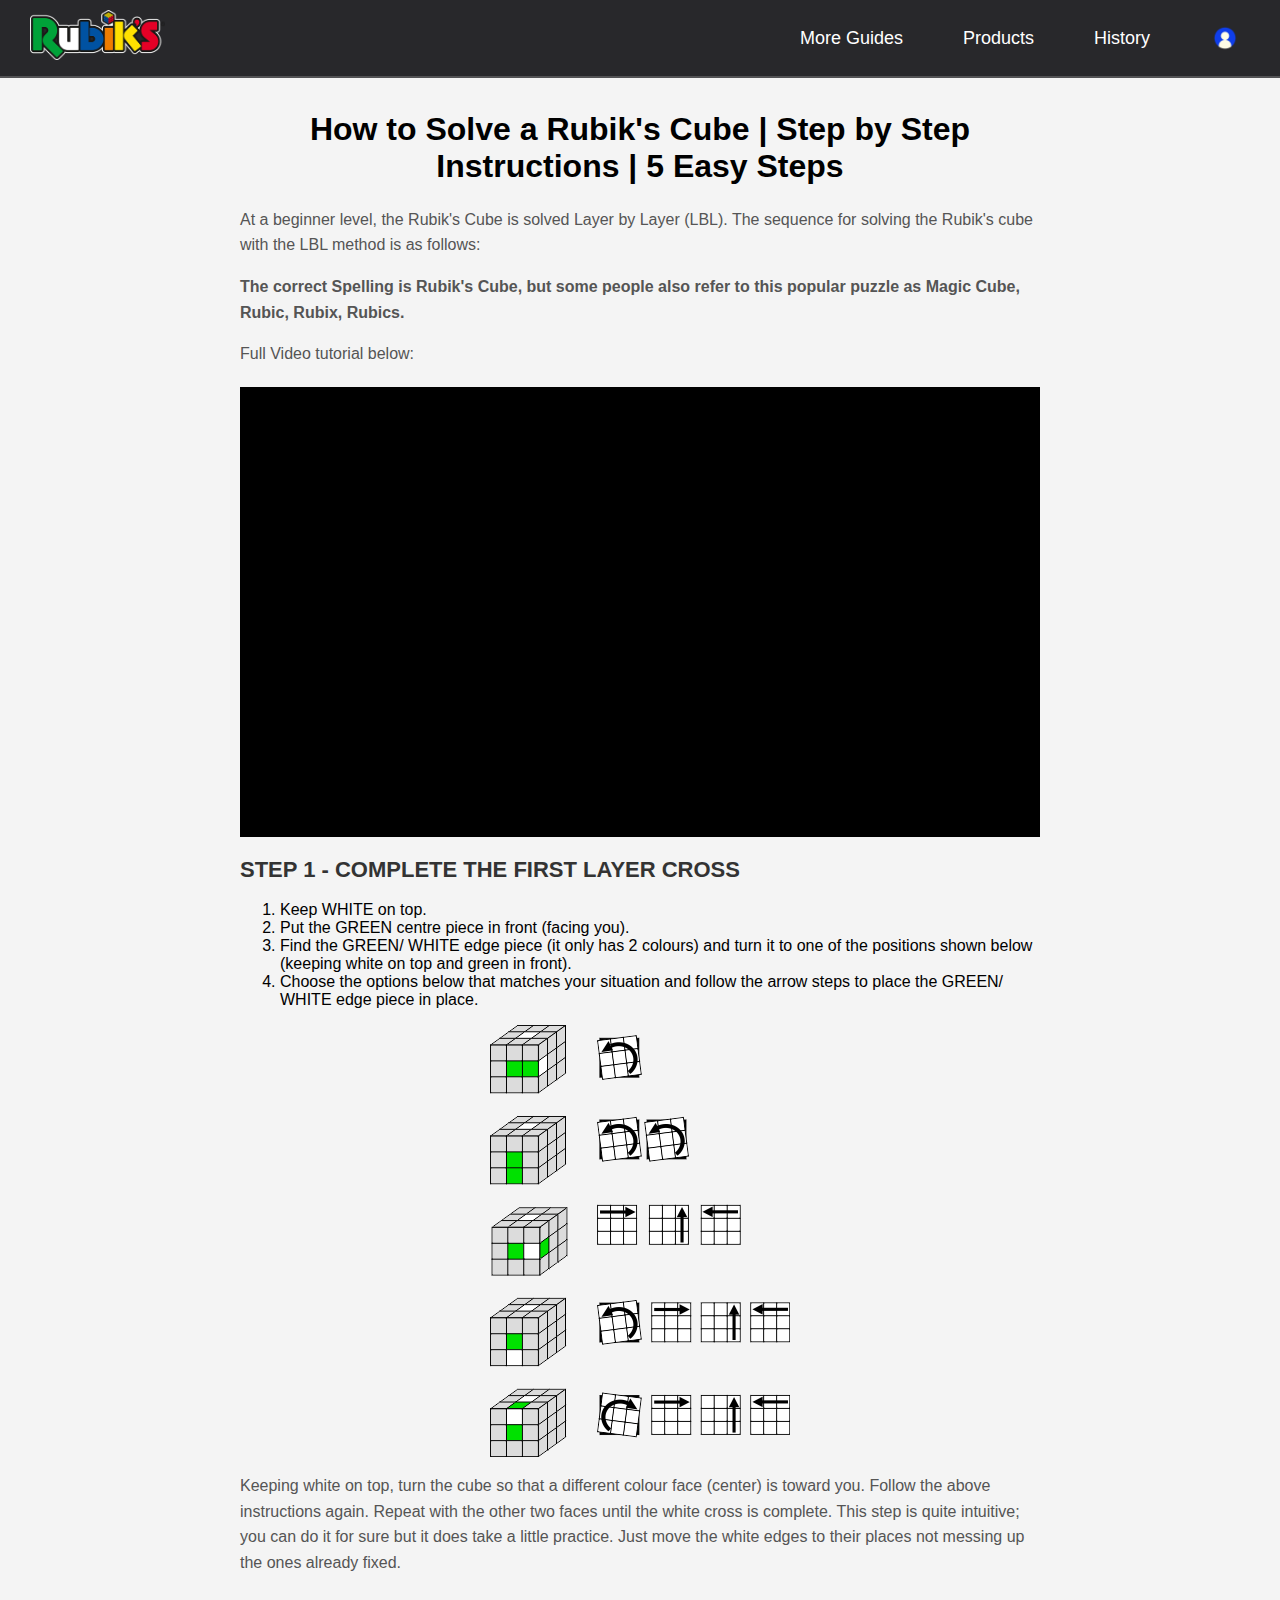
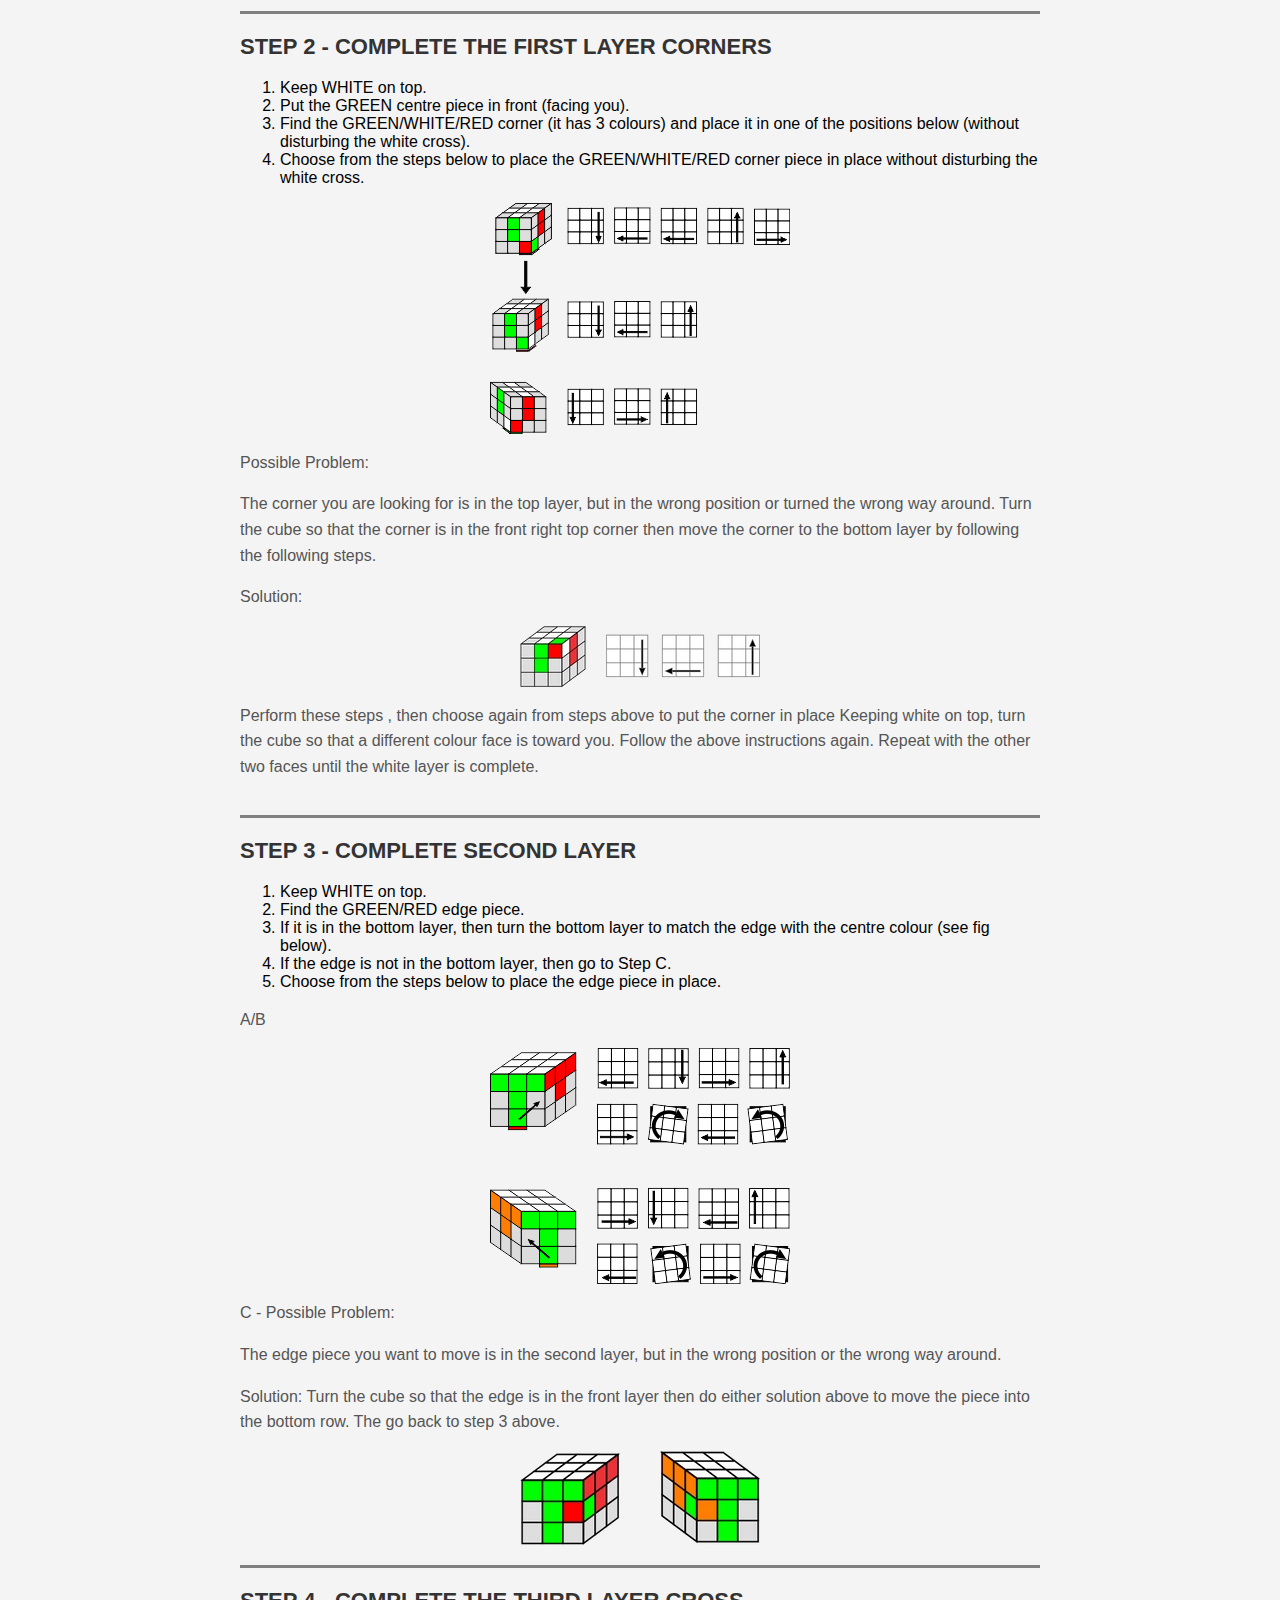
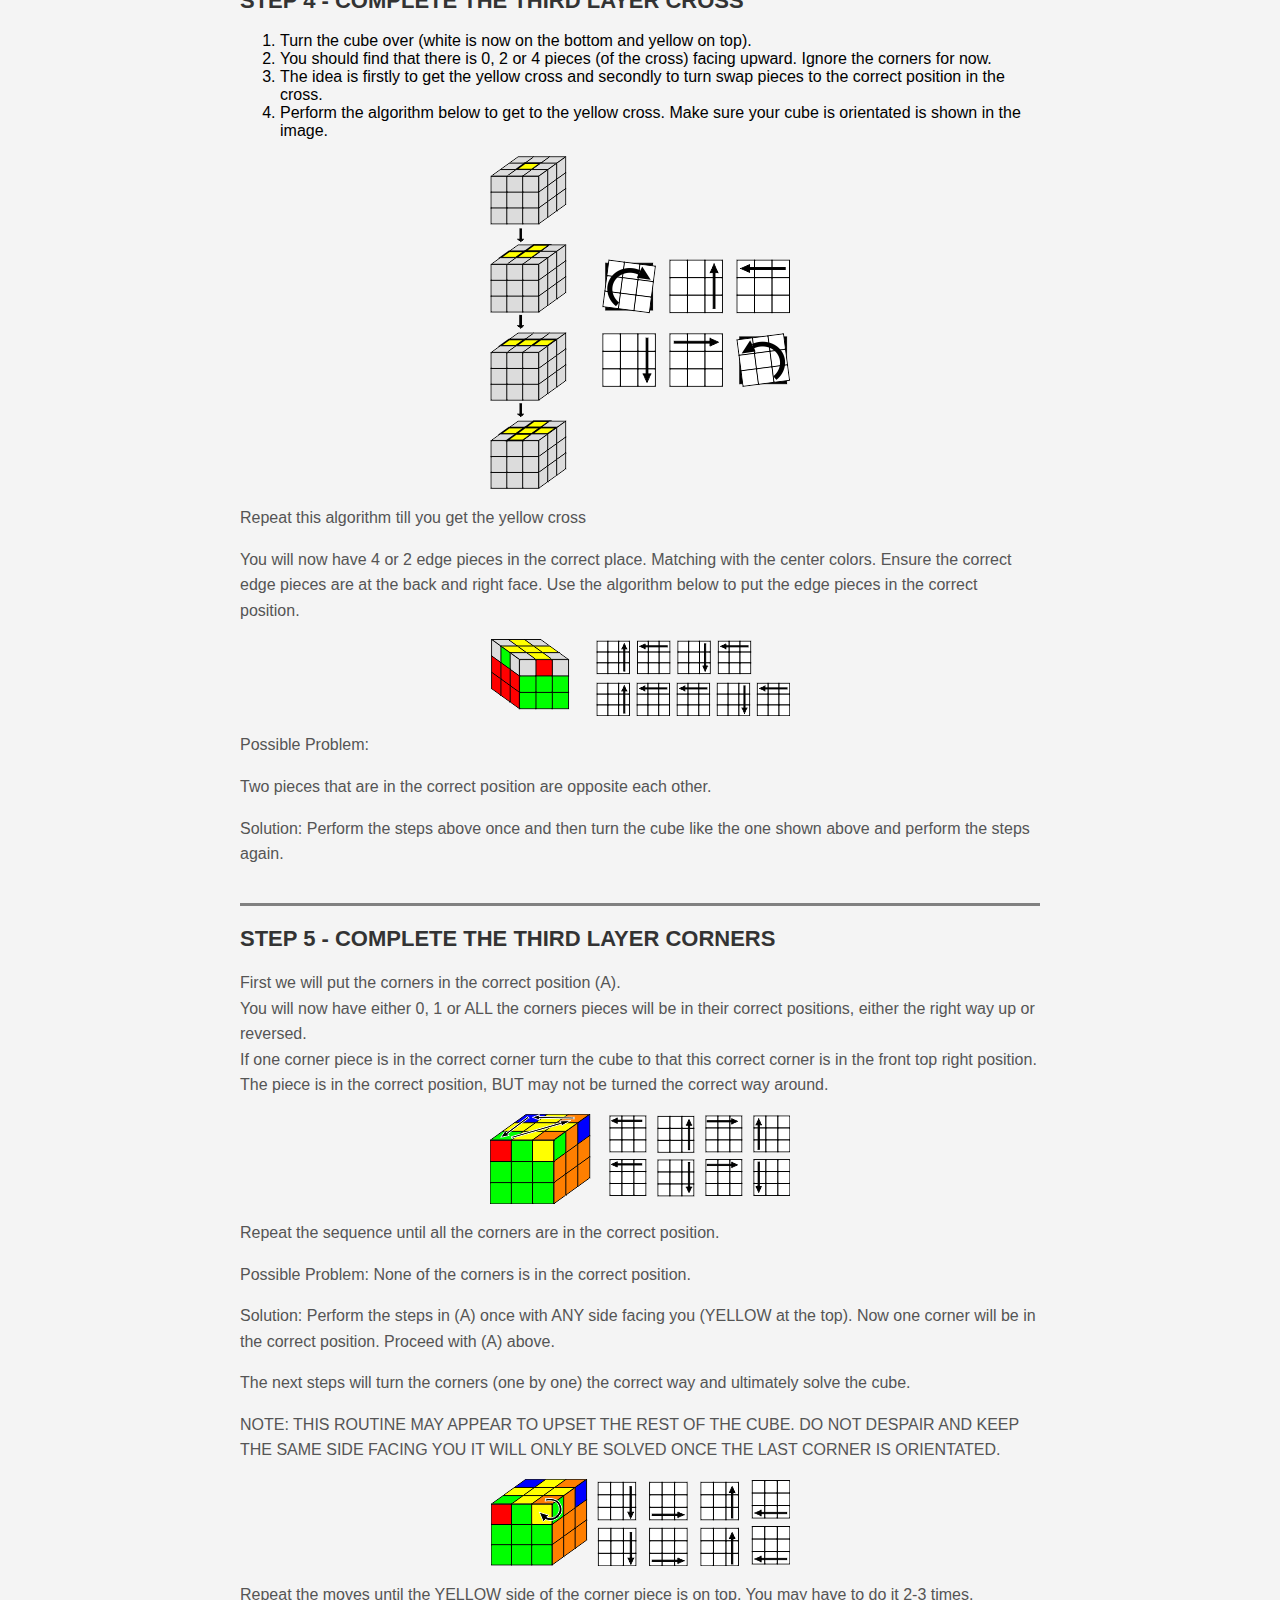
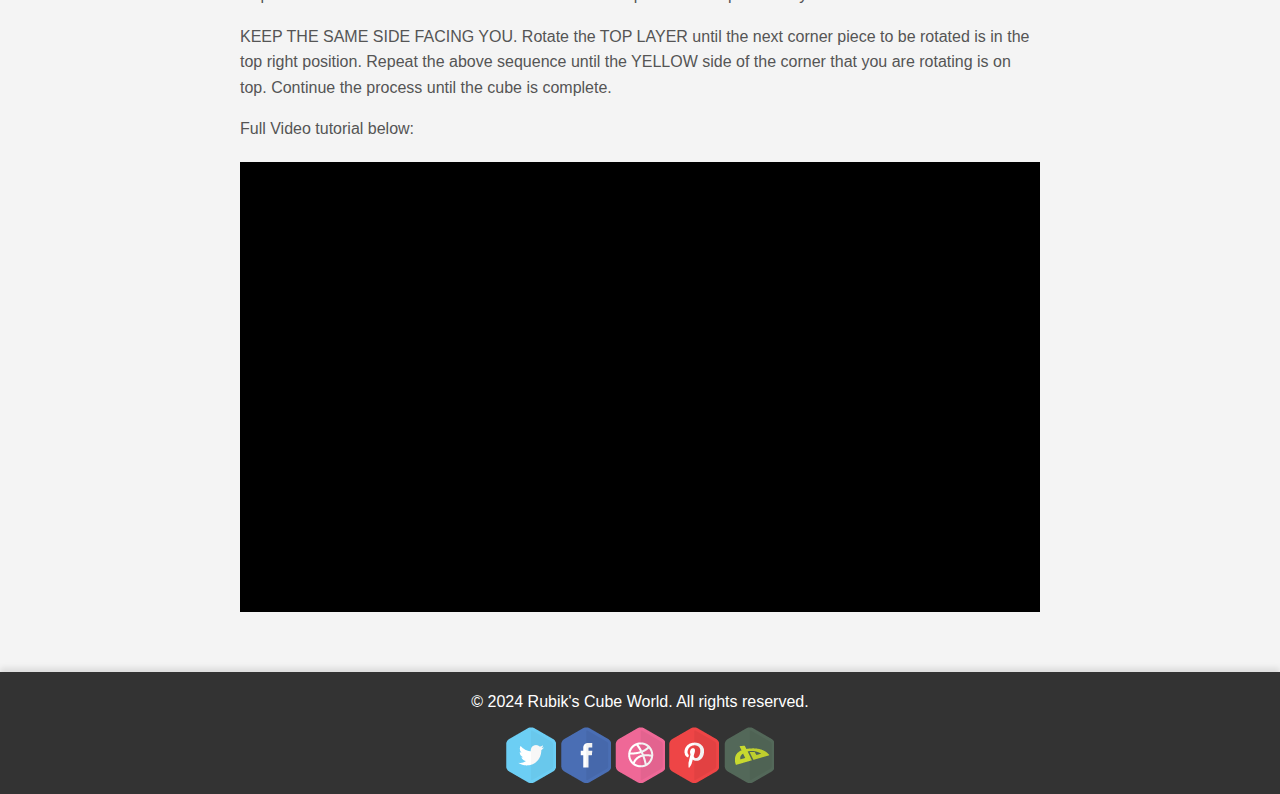
==== commit aec06baf: "Update index.html" ====
--- a/code1/index.html
+++ b/code1/index.html
@@ -174,11 +174,11 @@
     <footer>
         <p>&copy; 2024 Rubik's Cube World. All rights reserved.</p>
                 <ul class="social-media-icons">
-                    <li><a class="twitter" href="x.com"></a></li>
-                    <li><a class="facebook" href="facebook.com"></a></li>
-                    <li><a class="dribbble" href="dribble.com"></a></li>
-                    <li><a class="pinterest" href="pinterest.com"></a></li>
-                    <li><a class="deviantart" href="deviantart.com"></a></li>
+                    <li><a class="twitter" href="https://x.com" target="_blank"></a></li>
+                    <li><a class="facebook" href="https://facebook.com" target="_blank"></a></li>
+                    <li><a class="dribbble" href="https://dribbble.com" target="_blank"></a></li>
+                    <li><a class="pinterest" href="https://pinterest.com" target="_blank"></a></li>
+                    <li><a class="deviantart" href="https://deviantart.com" target="_blank"></a></li>
                 </ul>
     </footer>
     <script src="scripts.js"></script>
--- a/code1/styles.css
+++ b/code1/styles.css
@@ -143,7 +143,7 @@
     max-width: 100%;
     height: auto;
 }
-#step1, #step2, #step3, #step4, #step5{
+#step1, #step2, #step3, #step4{
     padding-bottom: 20px;
     border-bottom: 3px solid #808080;
     margin-bottom: 20px;
@@ -351,4 +351,4 @@
 
 .deviantart {
     background-position: -212px 0;
-}+}
